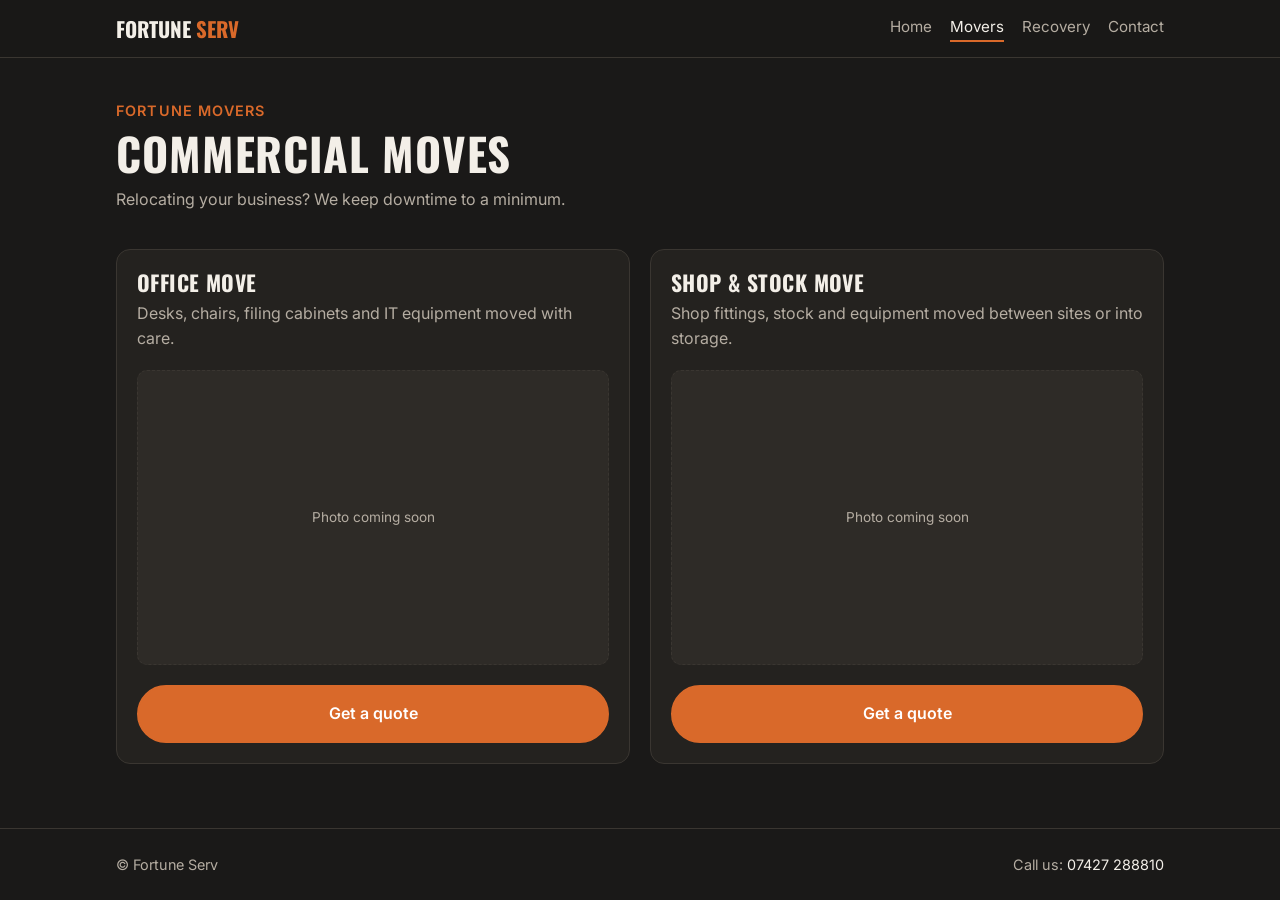
==== commercial-moves.html @ 7a028d31 "Initial Fortune Serv website Co-Authored-By: Claude Opus 5.5 <noreply@anthropic.com>" ====
<!doctype html>
<html lang="en">
<head>
  <meta charset="utf-8">
  <meta name="viewport" content="width=device-width, initial-scale=1">
  <title>Commercial Moves | Fortune Movers</title>
  <meta name="description" content="Commercial moves from Fortune Movers — offices, shops and business equipment.">
  <link rel="icon" href="images/fortune-serv-logo.jpg">
  <link rel="preconnect" href="https://fonts.googleapis.com">
  <link rel="preconnect" href="https://fonts.gstatic.com" crossorigin>
  <link href="https://fonts.googleapis.com/css2?family=Inter:wght@400;600&family=Oswald:wght@600;700&display=swap" rel="stylesheet">
  <link rel="stylesheet" href="css/style.css">
</head>
<body>
  <header class="site-header">
    <div class="container">
      <a class="brand" href="index.html">Fortune <span>Serv</span></a>
      <nav class="nav">
        <a href="index.html">Home</a>
        <a href="movers.html" aria-current="page">Movers</a>
        <a href="recovery.html">Recovery</a>
        <a href="contact.html">Contact</a>
      </nav>
    </div>
  </header>

  <main class="container">
    <section class="page-head">
      <span class="eyebrow">Fortune Movers</span>
      <h1>Commercial Moves</h1>
      <p>Relocating your business? We keep downtime to a minimum.</p>
    </section>

    <div class="service-grid">
      <article class="service">
        <div class="service-body">
          <h2>Office Move</h2>
          <p>Desks, chairs, filing cabinets and IT equipment moved with care.</p>
        </div>
        <div class="service-img">Photo coming soon</div>
        <a class="btn" href="contact.html?service=Commercial%20move%20-%20Office%20move">Get a quote</a>
      </article>

      <article class="service">
        <div class="service-body">
          <h2>Shop &amp; Stock Move</h2>
          <p>Shop fittings, stock and equipment moved between sites or into storage.</p>
        </div>
        <div class="service-img">Photo coming soon</div>
        <a class="btn" href="contact.html?service=Commercial%20move%20-%20Shop%20%26%20stock%20move">Get a quote</a>
      </article>
    </div>
  </main>

  <footer class="site-footer">
    <div class="container">
      <span>&copy; Fortune Serv</span>
      <span>Call us: <a href="tel:+447427288810">07427 288810</a></span>
    </div>
  </footer>
</body>
</html>
---- css/style.css ----
/* Fortune Serv — shared styles */
:root {
  --bg: #1a1918;
  --surface: #24221f;
  --surface-2: #2e2b27;
  --line: #3a3631;
  --text: #f3efe8;
  --muted: #b5ada2;
  --accent: #d9692a;
  --accent-hover: #ef7c3a;
  --radius: 14px;
  --max: 1080px;
}

* { box-sizing: border-box; margin: 0; }

body {
  font-family: "Inter", system-ui, -apple-system, "Segoe UI", sans-serif;
  background: var(--bg);
  color: var(--text);
  line-height: 1.6;
  min-height: 100vh;
  display: flex;
  flex-direction: column;
}

img { max-width: 100%; display: block; }
a { color: inherit; }

h1, h2, h3 {
  font-family: "Oswald", "Arial Narrow", sans-serif;
  text-transform: uppercase;
  letter-spacing: 0.02em;
  line-height: 1.15;
}

.container {
  width: 100%;
  max-width: var(--max);
  margin: 0 auto;
  padding: 0 16px;
}

/* Header */
.site-header {
  position: sticky;
  top: 0;
  z-index: 10;
  background: rgba(26, 25, 24, 0.95);
  backdrop-filter: blur(6px);
  border-bottom: 1px solid var(--line);
}
.site-header .container {
  display: flex;
  flex-wrap: wrap;
  align-items: center;
  justify-content: space-between;
  gap: 8px 20px;
  padding-top: 12px;
  padding-bottom: 12px;
}
.brand {
  font-family: "Oswald", sans-serif;
  font-weight: 700;
  font-size: 1.3rem;
  text-transform: uppercase;
  text-decoration: none;
}
.brand span { color: var(--accent); }
.nav { display: flex; flex-wrap: wrap; gap: 6px 18px; }
.nav a {
  color: var(--muted);
  text-decoration: none;
  font-size: 0.95rem;
}
.nav a:hover, .nav a[aria-current="page"] { color: var(--text); }
.nav a[aria-current="page"] { border-bottom: 2px solid var(--accent); }

main { flex: 1; padding-bottom: 64px; }

/* Buttons */
.btn {
  display: inline-flex;
  align-items: center;
  justify-content: center;
  gap: 8px;
  padding: 14px 28px;
  border: 2px solid var(--accent);
  border-radius: 999px;
  background: var(--accent);
  color: #fff;
  font: inherit;
  font-weight: 600;
  text-decoration: none;
  cursor: pointer;
  transition: background 0.15s, border-color 0.15s, transform 0.15s;
}
.btn:hover { background: var(--accent-hover); border-color: var(--accent-hover); transform: translateY(-1px); }
.btn-outline { background: transparent; color: var(--text); }
.btn-outline:hover { background: var(--accent); }
.btn-lg { padding: 18px 36px; font-size: 1.15rem; }

/* Hero */
.hero { text-align: center; padding: 40px 0 24px; }
.hero-logo {
  width: min(360px, 78vw);
  margin: 0 auto 28px;
  border-radius: var(--radius);
  box-shadow: 0 20px 50px rgba(0, 0, 0, 0.45);
}
.hero h1 { font-size: clamp(2rem, 6vw, 3.2rem); }
.hero p { color: var(--muted); max-width: 560px; margin: 12px auto 0; }

/* Choice buttons (landing + movers) */
.choice-grid {
  display: grid;
  grid-template-columns: repeat(auto-fit, minmax(220px, 1fr));
  gap: 20px;
  margin-top: 32px;
}
.choice {
  display: block;
  padding: 28px 24px;
  background: var(--surface);
  border: 1px solid var(--line);
  border-radius: var(--radius);
  text-align: center;
  text-decoration: none;
  transition: border-color 0.15s, transform 0.15s;
}
.choice:hover { border-color: var(--accent); transform: translateY(-3px); }
.choice h2 { font-size: 1.6rem; color: var(--accent); }
.choice p { color: var(--muted); margin-top: 6px; }
.choice .arrow { display: inline-block; margin-top: 14px; font-weight: 600; }

/* Section heading */
.page-head { padding: 40px 0 8px; }
.page-head .eyebrow {
  color: var(--accent);
  font-weight: 600;
  font-size: 0.9rem;
  text-transform: uppercase;
  letter-spacing: 0.08em;
}
.page-head h1 { font-size: clamp(2rem, 5vw, 2.8rem); margin-top: 4px; }
.page-head p { color: var(--muted); margin-top: 8px; max-width: 620px; }

/* Service cards */
.service-grid {
  display: grid;
  grid-template-columns: repeat(auto-fit, minmax(260px, 1fr));
  gap: 20px;
  margin-top: 28px;
}
.service {
  display: flex;
  flex-direction: column;
  background: var(--surface);
  border: 1px solid var(--line);
  border-radius: var(--radius);
  overflow: hidden;
}
.service-body { padding: 20px 20px 0; flex: 1; }
.service h2 { font-size: 1.35rem; }
.service p { color: var(--muted); margin-top: 6px; }
.service-img {
  aspect-ratio: 16 / 10;
  margin: 18px 20px 0;
  border-radius: 10px;
  background: var(--surface-2);
  border: 1px dashed var(--line);
  display: grid;
  place-items: center;
  color: var(--muted);
  font-size: 0.85rem;
  object-fit: cover;
}
.service .btn { margin: 20px; }

/* Recovery call panel */
.call-panel {
  max-width: 560px;
  margin: 8px auto 0;
  padding: 32px 24px;
  background: var(--surface);
  border: 2px solid var(--accent);
  border-radius: var(--radius);
  text-align: center;
}
.call-panel h2 { font-size: clamp(1.8rem, 5vw, 2.4rem); }
.call-panel .phone {
  display: block;
  margin: 10px 0 22px;
  font-family: "Oswald", sans-serif;
  font-size: clamp(1.6rem, 6vw, 2.2rem);
  color: var(--accent);
  text-decoration: none;
}

/* Contact */
.contact-grid {
  display: grid;
  grid-template-columns: 1fr;
  gap: 24px;
  margin-top: 28px;
}
@media (min-width: 800px) {
  .contact-grid { grid-template-columns: 1fr 1.6fr; }
}
.card {
  background: var(--surface);
  border: 1px solid var(--line);
  border-radius: var(--radius);
  padding: 24px;
}
.card h2 { font-size: 1.4rem; margin-bottom: 8px; }
.card .phone {
  display: inline-block;
  font-family: "Oswald", sans-serif;
  font-size: 1.8rem;
  color: var(--accent);
  text-decoration: none;
  margin: 4px 0 16px;
}
.card p { color: var(--muted); }

.form { display: grid; gap: 16px; }
.field { display: grid; gap: 6px; }
.field label { font-weight: 600; font-size: 0.95rem; }
.field input, .field textarea {
  width: 100%;
  padding: 12px 14px;
  background: var(--bg);
  color: var(--text);
  border: 1px solid var(--line);
  border-radius: 10px;
  font: inherit;
}
.field input:focus, .field textarea:focus {
  outline: none;
  border-color: var(--accent);
  box-shadow: 0 0 0 3px rgba(217, 105, 42, 0.25);
}
.field textarea { min-height: 140px; resize: vertical; }

/* Footer */
.site-footer {
  border-top: 1px solid var(--line);
  padding: 24px 0;
  color: var(--muted);
  font-size: 0.9rem;
}
.site-footer .container {
  display: flex;
  flex-wrap: wrap;
  justify-content: space-between;
  gap: 8px;
}
.site-footer a { color: var(--text); text-decoration: none; }
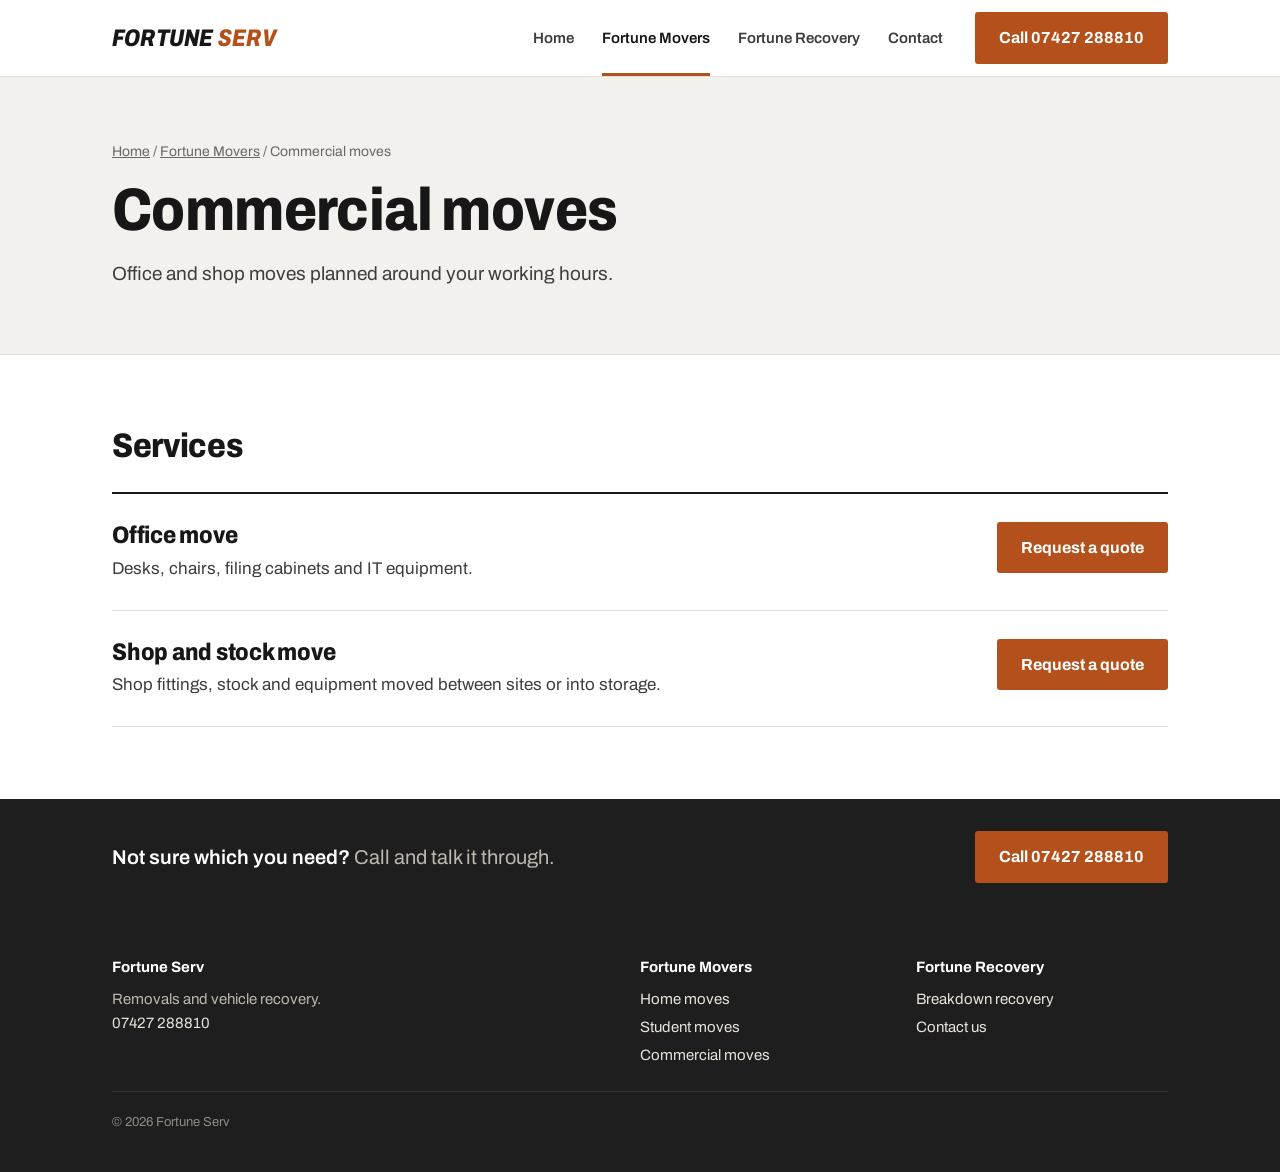
==== commit 9f7a9de7: "Redesign site: light professional layout, cropped logo banners, mobile call bar Co-Authored-By: Clau" ====
--- a/commercial-moves.html
+++ b/commercial-moves.html
@@ -1,62 +1,97 @@
 <!doctype html>
-<html lang="en">
+<html lang="en-GB">
 <head>
   <meta charset="utf-8">
   <meta name="viewport" content="width=device-width, initial-scale=1">
   <title>Commercial Moves | Fortune Movers</title>
-  <meta name="description" content="Commercial moves from Fortune Movers — offices, shops and business equipment.">
-  <link rel="icon" href="images/fortune-serv-logo.jpg">
+  <meta name="description" content="Commercial removals from Fortune Movers: office moves, shop and stock moves.">
+  <link rel="icon" href="images/favicon.svg" type="image/svg+xml">
   <link rel="preconnect" href="https://fonts.googleapis.com">
   <link rel="preconnect" href="https://fonts.gstatic.com" crossorigin>
-  <link href="https://fonts.googleapis.com/css2?family=Inter:wght@400;600&family=Oswald:wght@600;700&display=swap" rel="stylesheet">
+  <link href="https://fonts.googleapis.com/css2?family=Archivo:ital,wdth,wght@0,62..125,400..800;1,62..125,800&display=swap" rel="stylesheet">
   <link rel="stylesheet" href="css/style.css">
 </head>
 <body>
-  <header class="site-header">
-    <div class="container">
-      <a class="brand" href="index.html">Fortune <span>Serv</span></a>
-      <nav class="nav">
+  <header class="header">
+    <div class="wrap">
+      <a class="wordmark" href="index.html">Fortune <b>Serv</b></a>
+      <nav class="nav" aria-label="Main">
         <a href="index.html">Home</a>
-        <a href="movers.html" aria-current="page">Movers</a>
-        <a href="recovery.html">Recovery</a>
+        <a href="movers.html" aria-current="page"><span class="nav-full">Fortune </span>Movers</a>
+        <a href="recovery.html"><span class="nav-full">Fortune </span>Recovery</a>
         <a href="contact.html">Contact</a>
       </nav>
+      <a class="btn header-call" href="tel:+447427288810">Call 07427 288810</a>
     </div>
   </header>
 
-  <main class="container">
-    <section class="page-head">
-      <span class="eyebrow">Fortune Movers</span>
-      <h1>Commercial Moves</h1>
-      <p>Relocating your business? We keep downtime to a minimum.</p>
+  <main>
+    <section class="hero hero-plain">
+      <div class="wrap">
+        <p class="crumbs"><a href="index.html">Home</a> / <a href="movers.html">Fortune Movers</a> / Commercial moves</p>
+        <h1>Commercial moves</h1>
+        <p class="lede">Office and shop moves planned around your working hours.</p>
+      </div>
     </section>
 
-    <div class="service-grid">
-      <article class="service">
-        <div class="service-body">
-          <h2>Office Move</h2>
-          <p>Desks, chairs, filing cabinets and IT equipment moved with care.</p>
+    <section class="section">
+      <div class="wrap">
+        <h2 class="section-title">Services</h2>
+        <div class="services">
+        <div class="service">
+          <div>
+            <h2>Office move</h2>
+            <p>Desks, chairs, filing cabinets and IT equipment.</p>
+            <!-- To add a photo: <img class="service-photo" src="images/your-photo.jpg" alt="Short description"> -->
+          </div>
+          <a class="btn" href="contact.html?service=Commercial%20move%20-%20Office%20move">Request a quote</a>
         </div>
-        <div class="service-img">Photo coming soon</div>
-        <a class="btn" href="contact.html?service=Commercial%20move%20-%20Office%20move">Get a quote</a>
-      </article>
+        <div class="service">
+          <div>
+            <h2>Shop and stock move</h2>
+            <p>Shop fittings, stock and equipment moved between sites or into storage.</p>
+            <!-- To add a photo: <img class="service-photo" src="images/your-photo.jpg" alt="Short description"> -->
+          </div>
+          <a class="btn" href="contact.html?service=Commercial%20move%20-%20Shop%20and%20stock%20move">Request a quote</a>
+        </div>
+        </div>
+      </div>
+    </section>
 
-      <article class="service">
-        <div class="service-body">
-          <h2>Shop &amp; Stock Move</h2>
-          <p>Shop fittings, stock and equipment moved between sites or into storage.</p>
-        </div>
-        <div class="service-img">Photo coming soon</div>
-        <a class="btn" href="contact.html?service=Commercial%20move%20-%20Shop%20%26%20stock%20move">Get a quote</a>
-      </article>
-    </div>
+    <section class="callout">
+      <div class="wrap">
+        <p>Not sure which you need? <span>Call and talk it through.</span></p>
+        <a class="btn" href="tel:+447427288810">Call 07427 288810</a>
+      </div>
+    </section>
   </main>
 
-  <footer class="site-footer">
-    <div class="container">
-      <span>&copy; Fortune Serv</span>
-      <span>Call us: <a href="tel:+447427288810">07427 288810</a></span>
+  <footer class="footer">
+    <div class="wrap">
+      <div>
+        <h4>Fortune Serv</h4>
+        <p>Removals and vehicle recovery.</p>
+        <p><a href="tel:+447427288810">07427 288810</a></p>
+      </div>
+      <div>
+        <h4>Fortune Movers</h4>
+        <ul>
+          <li><a href="home-moves.html">Home moves</a></li>
+          <li><a href="student-moves.html">Student moves</a></li>
+          <li><a href="commercial-moves.html">Commercial moves</a></li>
+        </ul>
+      </div>
+      <div>
+        <h4>Fortune Recovery</h4>
+        <ul>
+          <li><a href="recovery.html">Breakdown recovery</a></li>
+          <li><a href="contact.html">Contact us</a></li>
+        </ul>
+      </div>
+      <p class="legal">&copy; 2026 Fortune Serv</p>
     </div>
   </footer>
+
+  <a class="callbar" href="tel:+447427288810">Call 07427 288810</a>
 </body>
 </html>
--- a/css/style.css
+++ b/css/style.css
@@ -1,259 +1,391 @@
-/* Fortune Serv — shared styles */
+/* Fortune Serv */
+
 :root {
-  --bg: #1a1918;
-  --surface: #24221f;
-  --surface-2: #2e2b27;
-  --line: #3a3631;
-  --text: #f3efe8;
-  --muted: #b5ada2;
-  --accent: #d9692a;
-  --accent-hover: #ef7c3a;
-  --radius: 14px;
-  --max: 1080px;
-}
-
-* { box-sizing: border-box; margin: 0; }
+  --ink: #171717;
+  --ink-soft: #3d3d3d;
+  --muted: #6a6762;
+  --line: #e2dfda;
+  --paper: #ffffff;
+  --stone: #f3f1ed;
+  --char: #1e1e1e;
+  --copper: #b4501b;
+  --copper-dark: #933f13;
+  --wrap: 1120px;
+}
+
+* { box-sizing: border-box; margin: 0; padding: 0; }
+
+html { -webkit-text-size-adjust: 100%; }
 
 body {
-  font-family: "Inter", system-ui, -apple-system, "Segoe UI", sans-serif;
-  background: var(--bg);
-  color: var(--text);
+  font-family: "Archivo", "Helvetica Neue", Arial, sans-serif;
+  font-size: 17px;
   line-height: 1.6;
-  min-height: 100vh;
-  display: flex;
-  flex-direction: column;
-}
-
-img { max-width: 100%; display: block; }
+  color: var(--ink);
+  background: var(--paper);
+}
+
+img { display: block; max-width: 100%; height: auto; }
 a { color: inherit; }
 
 h1, h2, h3 {
-  font-family: "Oswald", "Arial Narrow", sans-serif;
-  text-transform: uppercase;
-  letter-spacing: 0.02em;
-  line-height: 1.15;
-}
-
-.container {
-  width: 100%;
-  max-width: var(--max);
+  font-weight: 800;
+  font-stretch: 88%;
+  line-height: 1.1;
+  letter-spacing: -0.01em;
+}
+
+.wrap {
+  max-width: var(--wrap);
   margin: 0 auto;
   padding: 0 16px;
 }
-
-/* Header */
-.site-header {
-  position: sticky;
-  top: 0;
-  z-index: 10;
-  background: rgba(26, 25, 24, 0.95);
-  backdrop-filter: blur(6px);
+@media (min-width: 700px) {
+  .wrap { padding: 0 32px; }
+}
+
+/* ---------- Header ---------- */
+
+.header {
   border-bottom: 1px solid var(--line);
-}
-.site-header .container {
+  background: var(--paper);
+}
+.header .wrap {
   display: flex;
   flex-wrap: wrap;
   align-items: center;
   justify-content: space-between;
-  gap: 8px 20px;
-  padding-top: 12px;
-  padding-bottom: 12px;
-}
-.brand {
-  font-family: "Oswald", sans-serif;
-  font-weight: 700;
-  font-size: 1.3rem;
+  column-gap: 32px;
+}
+
+.wordmark {
+  display: inline-block;
+  padding: 16px 0;
+  text-decoration: none;
+  font-weight: 800;
+  font-stretch: 80%;
+  font-style: italic;
+  font-size: 24px;
+  letter-spacing: 0.01em;
   text-transform: uppercase;
-  text-decoration: none;
-}
-.brand span { color: var(--accent); }
-.nav { display: flex; flex-wrap: wrap; gap: 6px 18px; }
+}
+.wordmark b { color: var(--copper); font-weight: 800; }
+
+.nav {
+  display: flex;
+  gap: 24px;
+  width: 100%;
+  overflow-x: auto;
+  border-top: 1px solid var(--line);
+}
 .nav a {
-  color: var(--muted);
-  text-decoration: none;
-  font-size: 0.95rem;
-}
-.nav a:hover, .nav a[aria-current="page"] { color: var(--text); }
-.nav a[aria-current="page"] { border-bottom: 2px solid var(--accent); }
-
-main { flex: 1; padding-bottom: 64px; }
-
-/* Buttons */
+  padding: 12px 0;
+  font-size: 15px;
+  font-weight: 600;
+  color: var(--ink-soft);
+  text-decoration: none;
+  white-space: nowrap;
+  border-bottom: 3px solid transparent;
+}
+.nav a:hover { color: var(--ink); }
+.nav a[aria-current="page"] { color: var(--ink); border-bottom-color: var(--copper); }
+
+.header .header-call { display: none; }
+
+@media (min-width: 860px) {
+  .nav { width: auto; border-top: 0; margin-left: auto; gap: 28px; }
+  .header .wrap { flex-wrap: nowrap; }
+  .nav a { padding: 26px 0 23px; }
+  .header .header-call { display: inline-flex; }
+}
+
+/* ---------- Buttons ---------- */
+
 .btn {
   display: inline-flex;
   align-items: center;
   justify-content: center;
-  gap: 8px;
-  padding: 14px 28px;
-  border: 2px solid var(--accent);
-  border-radius: 999px;
-  background: var(--accent);
+  padding: 14px 22px;
+  border: 2px solid var(--copper);
+  border-radius: 3px;
+  background: var(--copper);
   color: #fff;
   font: inherit;
-  font-weight: 600;
+  font-size: 16px;
+  font-weight: 700;
+  line-height: 1.2;
   text-decoration: none;
   cursor: pointer;
-  transition: background 0.15s, border-color 0.15s, transform 0.15s;
-}
-.btn:hover { background: var(--accent-hover); border-color: var(--accent-hover); transform: translateY(-1px); }
-.btn-outline { background: transparent; color: var(--text); }
-.btn-outline:hover { background: var(--accent); }
-.btn-lg { padding: 18px 36px; font-size: 1.15rem; }
-
-/* Hero */
-.hero { text-align: center; padding: 40px 0 24px; }
-.hero-logo {
-  width: min(360px, 78vw);
-  margin: 0 auto 28px;
-  border-radius: var(--radius);
-  box-shadow: 0 20px 50px rgba(0, 0, 0, 0.45);
-}
-.hero h1 { font-size: clamp(2rem, 6vw, 3.2rem); }
-.hero p { color: var(--muted); max-width: 560px; margin: 12px auto 0; }
-
-/* Choice buttons (landing + movers) */
-.choice-grid {
-  display: grid;
-  grid-template-columns: repeat(auto-fit, minmax(220px, 1fr));
-  gap: 20px;
-  margin-top: 32px;
-}
-.choice {
-  display: block;
-  padding: 28px 24px;
-  background: var(--surface);
+}
+.btn:hover { background: var(--copper-dark); border-color: var(--copper-dark); }
+.btn:focus-visible, .nav a:focus-visible, a:focus-visible {
+  outline: 3px solid var(--copper);
+  outline-offset: 2px;
+}
+.btn-dark { background: var(--char); border-color: var(--char); }
+.btn-dark:hover { background: #000; border-color: #000; }
+.btn-ghost { background: transparent; color: var(--ink); border-color: var(--ink); }
+.btn-ghost:hover { background: var(--ink); color: #fff; border-color: var(--ink); }
+
+/* ---------- Hero ---------- */
+
+.hero {
+  background: var(--stone);
+  border-bottom: 1px solid var(--line);
+}
+.hero .wrap {
+  display: grid;
+  gap: 32px;
+  padding-top: 40px;
+  padding-bottom: 40px;
+}
+.hero h1 { font-size: clamp(36px, 7vw, 60px); }
+.hero .lede {
+  margin-top: 16px;
+  max-width: 34em;
+  font-size: 19px;
+  color: var(--ink-soft);
+}
+.hero .actions { display: flex; flex-wrap: wrap; gap: 12px; margin-top: 28px; }
+.hero-img { width: 100%; border: 1px solid #d4d0c9; }
+
+@media (min-width: 860px) {
+  .hero .wrap {
+    grid-template-columns: 1fr 1fr;
+    align-items: center;
+    gap: 56px;
+    padding-top: 64px;
+    padding-bottom: 64px;
+  }
+}
+
+.crumbs {
+  margin-bottom: 14px;
+  font-size: 14px;
+  color: var(--muted);
+}
+.crumbs a { color: var(--muted); }
+.crumbs a:hover { color: var(--ink); }
+
+/* ---------- Sections ---------- */
+
+.section { padding: 48px 0; }
+@media (min-width: 860px) {
+  .section { padding: 72px 0; }
+}
+.section-title { font-size: clamp(26px, 4vw, 34px); }
+.section-intro { margin-top: 8px; color: var(--muted); max-width: 40em; }
+
+/* Two-way split on the home page */
+.split {
+  display: grid;
+  margin-top: 28px;
   border: 1px solid var(--line);
-  border-radius: var(--radius);
-  text-align: center;
-  text-decoration: none;
-  transition: border-color 0.15s, transform 0.15s;
-}
-.choice:hover { border-color: var(--accent); transform: translateY(-3px); }
-.choice h2 { font-size: 1.6rem; color: var(--accent); }
-.choice p { color: var(--muted); margin-top: 6px; }
-.choice .arrow { display: inline-block; margin-top: 14px; font-weight: 600; }
-
-/* Section heading */
-.page-head { padding: 40px 0 8px; }
-.page-head .eyebrow {
-  color: var(--accent);
-  font-weight: 600;
-  font-size: 0.9rem;
-  text-transform: uppercase;
-  letter-spacing: 0.08em;
-}
-.page-head h1 { font-size: clamp(2rem, 5vw, 2.8rem); margin-top: 4px; }
-.page-head p { color: var(--muted); margin-top: 8px; max-width: 620px; }
-
-/* Service cards */
-.service-grid {
-  display: grid;
-  grid-template-columns: repeat(auto-fit, minmax(260px, 1fr));
-  gap: 20px;
-  margin-top: 28px;
-}
-.service {
+}
+.split-item {
   display: flex;
   flex-direction: column;
-  background: var(--surface);
-  border: 1px solid var(--line);
-  border-radius: var(--radius);
-  overflow: hidden;
-}
-.service-body { padding: 20px 20px 0; flex: 1; }
-.service h2 { font-size: 1.35rem; }
-.service p { color: var(--muted); margin-top: 6px; }
-.service-img {
-  aspect-ratio: 16 / 10;
-  margin: 18px 20px 0;
-  border-radius: 10px;
-  background: var(--surface-2);
-  border: 1px dashed var(--line);
-  display: grid;
-  place-items: center;
+  padding: 32px 24px;
+}
+.split-item + .split-item { border-top: 1px solid var(--line); }
+.split-item.is-dark { background: var(--char); color: #fff; border-color: var(--char); }
+.split-item h3 { font-size: 30px; }
+.split-item p { margin-top: 10px; color: var(--muted); }
+.split-item.is-dark p { color: #bdb8b0; }
+.split-item ul { margin: 18px 0 28px; padding-left: 18px; }
+.split-item li { margin-top: 4px; }
+.split-item li::marker { color: var(--copper); }
+.split-item .btn { margin-top: auto; align-self: flex-start; }
+
+@media (min-width: 760px) {
+  .split { grid-template-columns: 1fr 1fr; }
+  .split-item { padding: 40px; }
+  .split-item + .split-item { border-top: 0; }
+}
+
+/* Movers: three move types */
+.types {
+  display: grid;
+  margin-top: 28px;
+  border-top: 2px solid var(--ink);
+}
+.type {
+  display: grid;
+  align-content: start;
+  gap: 6px;
+  padding: 24px 0;
+  border-bottom: 1px solid var(--line);
+  text-decoration: none;
+}
+.type h3 { font-size: 26px; }
+.type p { color: var(--muted); }
+.type .go { font-weight: 700; color: var(--copper); }
+a.type:hover h3 { text-decoration: underline; text-decoration-thickness: 2px; text-underline-offset: 4px; }
+
+@media (min-width: 760px) {
+  .types { grid-template-columns: repeat(3, 1fr); border-bottom: 1px solid var(--line); }
+  .type { padding: 28px 28px 32px 0; border-bottom: 0; }
+  .type + .type { padding-left: 28px; border-left: 1px solid var(--line); }
+}
+
+/* Service list on each move page */
+.services { margin-top: 28px; border-top: 2px solid var(--ink); }
+.service {
+  display: grid;
+  gap: 16px;
+  padding: 28px 0;
+  border-bottom: 1px solid var(--line);
+}
+.service h2 { font-size: 24px; }
+.service p { margin-top: 6px; color: var(--ink-soft); max-width: 40em; }
+.service .btn { justify-self: start; }
+.service-photo { margin-top: 16px; max-width: 520px; border: 1px solid var(--line); }
+
+@media (min-width: 760px) {
+  .service { grid-template-columns: 1fr auto; align-items: start; gap: 40px; }
+}
+
+/* Call strip */
+.callout {
+  background: var(--char);
+  color: #fff;
+}
+.callout .wrap {
+  display: flex;
+  flex-wrap: wrap;
+  align-items: center;
+  justify-content: space-between;
+  gap: 16px 32px;
+  padding-top: 32px;
+  padding-bottom: 32px;
+}
+.callout p { font-size: 20px; font-weight: 600; }
+.callout p span { color: #bdb8b0; font-weight: 400; }
+
+/* Recovery */
+.phone-big {
+  display: inline-block;
+  margin-top: 8px;
+  font-size: clamp(34px, 7vw, 52px);
+  font-weight: 800;
+  font-stretch: 88%;
+  color: var(--copper);
+  text-decoration: none;
+  letter-spacing: 0.01em;
+}
+.phone-big:hover { color: var(--copper-dark); }
+
+/* ---------- Contact ---------- */
+
+.contact {
+  display: grid;
+  gap: 40px;
+}
+@media (min-width: 860px) {
+  .contact { grid-template-columns: 1fr 1.5fr; gap: 72px; }
+}
+.contact-details dt {
+  margin-top: 24px;
+  font-size: 14px;
+  font-weight: 700;
   color: var(--muted);
-  font-size: 0.85rem;
-  object-fit: cover;
-}
-.service .btn { margin: 20px; }
-
-/* Recovery call panel */
-.call-panel {
-  max-width: 560px;
-  margin: 8px auto 0;
-  padding: 32px 24px;
-  background: var(--surface);
-  border: 2px solid var(--accent);
-  border-radius: var(--radius);
-  text-align: center;
-}
-.call-panel h2 { font-size: clamp(1.8rem, 5vw, 2.4rem); }
-.call-panel .phone {
-  display: block;
-  margin: 10px 0 22px;
-  font-family: "Oswald", sans-serif;
-  font-size: clamp(1.6rem, 6vw, 2.2rem);
-  color: var(--accent);
-  text-decoration: none;
-}
-
-/* Contact */
-.contact-grid {
-  display: grid;
-  grid-template-columns: 1fr;
-  gap: 24px;
-  margin-top: 28px;
-}
-@media (min-width: 800px) {
-  .contact-grid { grid-template-columns: 1fr 1.6fr; }
-}
-.card {
-  background: var(--surface);
-  border: 1px solid var(--line);
-  border-radius: var(--radius);
-  padding: 24px;
-}
-.card h2 { font-size: 1.4rem; margin-bottom: 8px; }
-.card .phone {
-  display: inline-block;
-  font-family: "Oswald", sans-serif;
-  font-size: 1.8rem;
-  color: var(--accent);
-  text-decoration: none;
-  margin: 4px 0 16px;
-}
-.card p { color: var(--muted); }
-
-.form { display: grid; gap: 16px; }
+}
+.contact-details dt:first-child { margin-top: 0; }
+.contact-details dd { margin-top: 2px; font-size: 20px; }
+.contact-details dd a { font-weight: 700; text-decoration: none; }
+.contact-details dd a:hover { color: var(--copper); }
+.contact-note {
+  margin-top: 32px;
+  padding: 16px 18px;
+  border-left: 3px solid var(--copper);
+  background: var(--stone);
+  font-size: 15px;
+  color: var(--ink-soft);
+}
+
+.form { display: grid; gap: 20px; }
+.form-row { display: grid; gap: 20px; }
+@media (min-width: 600px) {
+  .form-row { grid-template-columns: 1fr 1fr; }
+}
 .field { display: grid; gap: 6px; }
-.field label { font-weight: 600; font-size: 0.95rem; }
+.field label { font-size: 15px; font-weight: 700; }
+.field label span { font-weight: 400; color: var(--muted); }
 .field input, .field textarea {
   width: 100%;
   padding: 12px 14px;
-  background: var(--bg);
-  color: var(--text);
-  border: 1px solid var(--line);
-  border-radius: 10px;
+  border: 1px solid #c9c5be;
+  border-radius: 3px;
+  background: #fff;
+  color: var(--ink);
   font: inherit;
+  font-size: 16px;
 }
 .field input:focus, .field textarea:focus {
-  outline: none;
-  border-color: var(--accent);
-  box-shadow: 0 0 0 3px rgba(217, 105, 42, 0.25);
-}
-.field textarea { min-height: 140px; resize: vertical; }
-
-/* Footer */
-.site-footer {
-  border-top: 1px solid var(--line);
-  padding: 24px 0;
-  color: var(--muted);
-  font-size: 0.9rem;
-}
-.site-footer .container {
-  display: flex;
-  flex-wrap: wrap;
-  justify-content: space-between;
-  gap: 8px;
-}
-.site-footer a { color: var(--text); text-decoration: none; }
+  outline: 2px solid var(--copper);
+  outline-offset: -1px;
+  border-color: var(--copper);
+}
+.field textarea { min-height: 160px; resize: vertical; }
+.form .btn { justify-self: start; }
+
+/* ---------- Footer ---------- */
+
+.footer {
+  background: var(--char);
+  color: #bdb8b0;
+  font-size: 15px;
+}
+.footer .wrap {
+  display: grid;
+  gap: 24px;
+  padding-top: 40px;
+  padding-bottom: 40px;
+}
+.footer h4 {
+  margin-bottom: 8px;
+  color: #fff;
+  font-size: 15px;
+}
+.footer ul { list-style: none; }
+.footer li { margin-top: 4px; }
+.footer a { color: #e8e4dd; text-decoration: none; }
+.footer a:hover { color: #fff; text-decoration: underline; }
+.footer .legal {
+  border-top: 1px solid #333;
+  padding-top: 20px;
+  font-size: 13px;
+  color: #8f8a83;
+}
+@media (min-width: 760px) {
+  .footer .wrap { grid-template-columns: 2fr 1fr 1fr; }
+  .footer .legal { grid-column: 1 / -1; }
+}
+
+/* ---------- Mobile call bar ---------- */
+
+.callbar {
+  position: fixed;
+  left: 0;
+  right: 0;
+  bottom: 0;
+  z-index: 20;
+  display: block;
+  padding: 14px 16px calc(14px + env(safe-area-inset-bottom));
+  background: var(--copper);
+  color: #fff;
+  text-align: center;
+  font-weight: 700;
+  text-decoration: none;
+}
+body { padding-bottom: 56px; }
+@media (min-width: 860px) {
+  .callbar { display: none; }
+  body { padding-bottom: 0; }
+}
+
+.hero-plain .wrap { display: block; }
+.nav-full { display: none; }
+@media (min-width: 860px) {
+  .nav-full { display: inline; }
+}
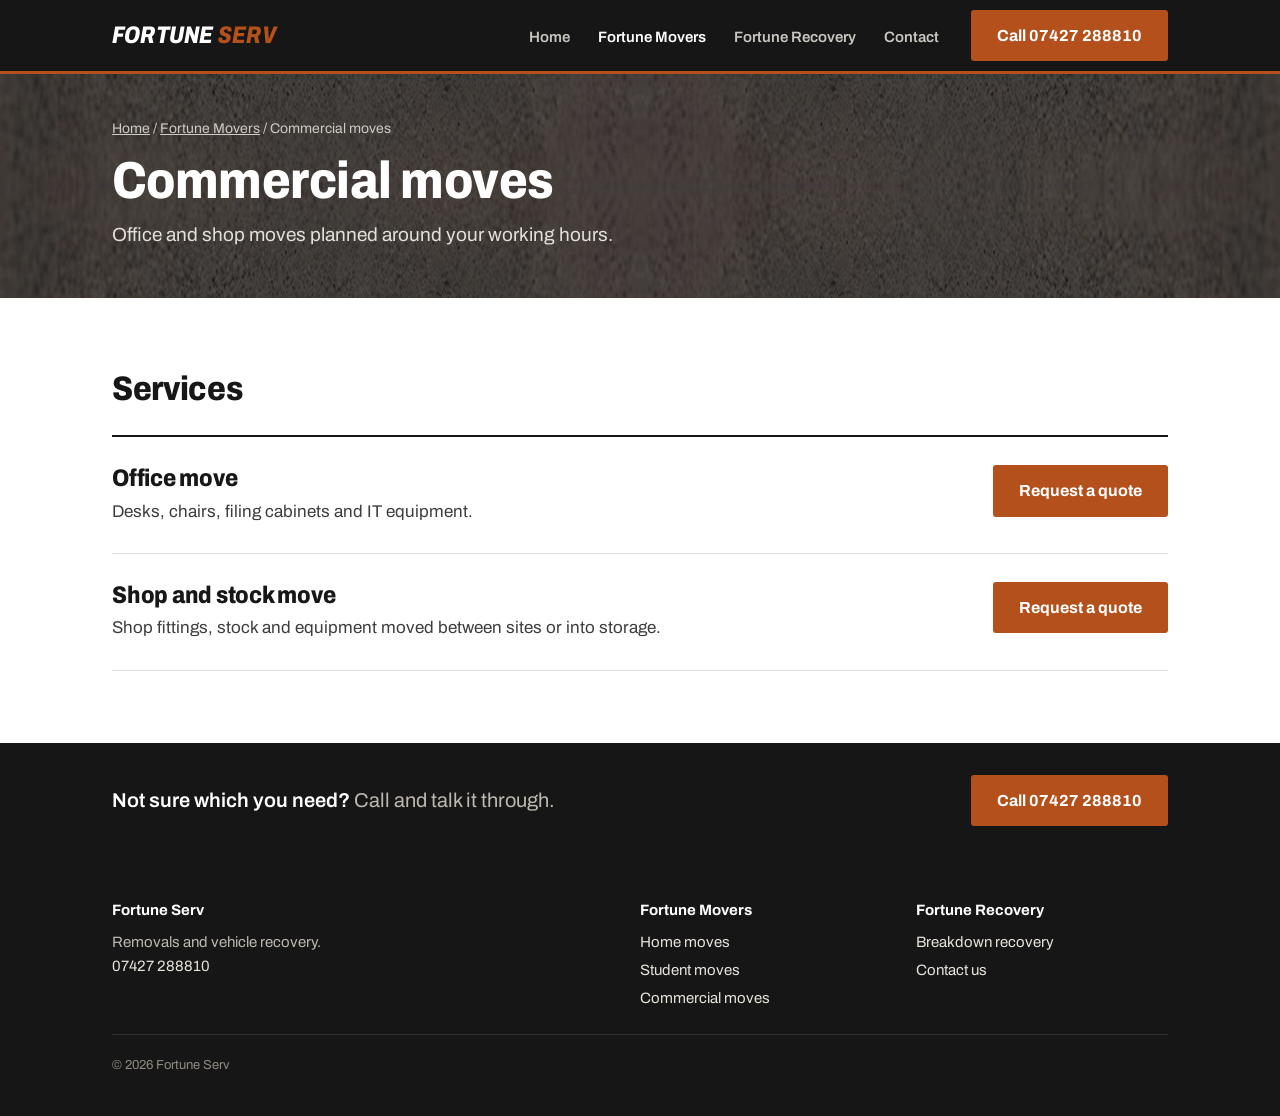
==== commit e63349d5: "Add full-width company banner and dark header; rework page layouts Co-Authored-By: Claude Opus 5.5 <" ====
--- a/commercial-moves.html
+++ b/commercial-moves.html
@@ -26,7 +26,7 @@
   </header>
 
   <main>
-    <section class="hero hero-plain">
+    <section class="banner banner-page">
       <div class="wrap">
         <p class="crumbs"><a href="index.html">Home</a> / <a href="movers.html">Fortune Movers</a> / Commercial moves</p>
         <h1>Commercial moves</h1>
@@ -38,22 +38,22 @@
       <div class="wrap">
         <h2 class="section-title">Services</h2>
         <div class="services">
-        <div class="service">
-          <div>
-            <h2>Office move</h2>
-            <p>Desks, chairs, filing cabinets and IT equipment.</p>
-            <!-- To add a photo: <img class="service-photo" src="images/your-photo.jpg" alt="Short description"> -->
+          <div class="service">
+            <div>
+              <h3>Office move</h3>
+              <p>Desks, chairs, filing cabinets and IT equipment.</p>
+              <!-- To add a photo: <img class="service-photo" src="images/your-photo.jpg" alt="Short description"> -->
+            </div>
+            <a class="btn" href="contact.html?service=Commercial%20move%20-%20Office%20move">Request a quote</a>
           </div>
-          <a class="btn" href="contact.html?service=Commercial%20move%20-%20Office%20move">Request a quote</a>
-        </div>
-        <div class="service">
-          <div>
-            <h2>Shop and stock move</h2>
-            <p>Shop fittings, stock and equipment moved between sites or into storage.</p>
-            <!-- To add a photo: <img class="service-photo" src="images/your-photo.jpg" alt="Short description"> -->
+          <div class="service">
+            <div>
+              <h3>Shop and stock move</h3>
+              <p>Shop fittings, stock and equipment moved between sites or into storage.</p>
+              <!-- To add a photo: <img class="service-photo" src="images/your-photo.jpg" alt="Short description"> -->
+            </div>
+            <a class="btn" href="contact.html?service=Commercial%20move%20-%20Shop%20and%20stock%20move">Request a quote</a>
           </div>
-          <a class="btn" href="contact.html?service=Commercial%20move%20-%20Shop%20and%20stock%20move">Request a quote</a>
-        </div>
         </div>
       </div>
     </section>
--- a/css/style.css
+++ b/css/style.css
@@ -7,7 +7,7 @@
   --line: #e2dfda;
   --paper: #ffffff;
   --stone: #f3f1ed;
-  --char: #1e1e1e;
+  --char: #161616;
   --copper: #b4501b;
   --copper-dark: #933f13;
   --wrap: 1120px;
@@ -23,10 +23,15 @@
   line-height: 1.6;
   color: var(--ink);
   background: var(--paper);
+  padding-bottom: 56px; /* room for the mobile call bar */
 }
 
 img { display: block; max-width: 100%; height: auto; }
 a { color: inherit; }
+a:focus-visible, .btn:focus-visible {
+  outline: 3px solid var(--copper);
+  outline-offset: 2px;
+}
 
 h1, h2, h3 {
   font-weight: 800;
@@ -47,8 +52,9 @@
 /* ---------- Header ---------- */
 
 .header {
-  border-bottom: 1px solid var(--line);
-  background: var(--paper);
+  background: var(--char);
+  color: #fff;
+  border-bottom: 3px solid var(--copper);
 }
 .header .wrap {
   display: flex;
@@ -73,29 +79,31 @@
 
 .nav {
   display: flex;
-  gap: 24px;
+  gap: 22px;
   width: 100%;
-  overflow-x: auto;
-  border-top: 1px solid var(--line);
+  border-top: 1px solid #2c2c2c;
 }
 .nav a {
   padding: 12px 0;
   font-size: 15px;
   font-weight: 600;
-  color: var(--ink-soft);
+  color: #c9c5bf;
   text-decoration: none;
   white-space: nowrap;
   border-bottom: 3px solid transparent;
-}
-.nav a:hover { color: var(--ink); }
-.nav a[aria-current="page"] { color: var(--ink); border-bottom-color: var(--copper); }
+  margin-bottom: -3px;
+}
+.nav a:hover { color: #fff; }
+.nav a[aria-current="page"] { color: #fff; border-bottom-color: var(--copper); }
+.nav-full { display: none; }
 
 .header .header-call { display: none; }
 
 @media (min-width: 860px) {
+  .header .wrap { flex-wrap: nowrap; }
   .nav { width: auto; border-top: 0; margin-left: auto; gap: 28px; }
-  .header .wrap { flex-wrap: nowrap; }
-  .nav a { padding: 26px 0 23px; }
+  .nav a { padding: 25px 0 22px; }
+  .nav-full { display: inline; }
   .header .header-call { display: inline-flex; }
 }
 
@@ -105,7 +113,7 @@
   display: inline-flex;
   align-items: center;
   justify-content: center;
-  padding: 14px 22px;
+  padding: 14px 24px;
   border: 2px solid var(--copper);
   border-radius: 3px;
   background: var(--copper);
@@ -118,54 +126,73 @@
   cursor: pointer;
 }
 .btn:hover { background: var(--copper-dark); border-color: var(--copper-dark); }
-.btn:focus-visible, .nav a:focus-visible, a:focus-visible {
-  outline: 3px solid var(--copper);
-  outline-offset: 2px;
-}
+.btn-light { background: #fff; border-color: #fff; color: var(--ink); }
+.btn-light:hover { background: #ece9e4; border-color: #ece9e4; }
 .btn-dark { background: var(--char); border-color: var(--char); }
 .btn-dark:hover { background: #000; border-color: #000; }
-.btn-ghost { background: transparent; color: var(--ink); border-color: var(--ink); }
-.btn-ghost:hover { background: var(--ink); color: #fff; border-color: var(--ink); }
-
-/* ---------- Hero ---------- */
-
-.hero {
-  background: var(--stone);
-  border-bottom: 1px solid var(--line);
-}
-.hero .wrap {
-  display: grid;
-  gap: 32px;
-  padding-top: 40px;
-  padding-bottom: 40px;
-}
-.hero h1 { font-size: clamp(36px, 7vw, 60px); }
-.hero .lede {
-  margin-top: 16px;
-  max-width: 34em;
-  font-size: 19px;
-  color: var(--ink-soft);
-}
-.hero .actions { display: flex; flex-wrap: wrap; gap: 12px; margin-top: 28px; }
-.hero-img { width: 100%; border: 1px solid #d4d0c9; }
-
-@media (min-width: 860px) {
-  .hero .wrap {
-    grid-template-columns: 1fr 1fr;
-    align-items: center;
-    gap: 56px;
-    padding-top: 64px;
-    padding-bottom: 64px;
-  }
-}
-
-.crumbs {
-  margin-bottom: 14px;
-  font-size: 14px;
-  color: var(--muted);
-}
-.crumbs a { color: var(--muted); }
-.crumbs a:hover { color: var(--ink); }
+
+/* ---------- Banner ---------- */
+
+.banner {
+  color: #fff;
+  text-align: center;
+  background-color: #6d6862;
+  background-image:
+    radial-gradient(ellipse at center, rgba(0, 0, 0, 0) 30%, rgba(0, 0, 0, 0.55) 100%),
+    url("../images/concrete.jpg");
+  background-size: cover;
+  background-position: center;
+}
+.banner .wrap { padding-top: 32px; padding-bottom: 48px; }
+.banner-logo {
+  width: min(680px, 100%);
+  margin: 0 auto;
+}
+.banner-logo-sm { width: min(500px, 100%); }
+.banner-tag {
+  margin-top: 4px;
+  font-size: 15px;
+  font-weight: 700;
+  letter-spacing: 0.16em;
+  text-transform: uppercase;
+  text-shadow: 0 1px 3px rgba(0, 0, 0, 0.6);
+}
+.banner-actions {
+  display: flex;
+  flex-wrap: wrap;
+  justify-content: center;
+  gap: 12px;
+  margin-top: 24px;
+}
+.banner-actions .btn { min-width: 210px; }
+
+.banner-call {
+  margin-top: 4px;
+  text-shadow: 0 2px 6px rgba(0, 0, 0, 0.6);
+}
+.banner-call h1 { font-size: clamp(30px, 6vw, 44px); }
+.banner-call a {
+  display: inline-block;
+  margin-top: 4px;
+  font-size: clamp(34px, 7vw, 54px);
+  font-weight: 800;
+  font-stretch: 88%;
+  text-decoration: none;
+}
+
+/* Shorter banner with a page title, for inner pages */
+.banner-page {
+  text-align: left;
+  background-image:
+    linear-gradient(rgba(18, 18, 18, 0.62), rgba(18, 18, 18, 0.62)),
+    url("../images/concrete.jpg");
+}
+.banner-page .wrap { padding-top: 44px; padding-bottom: 48px; }
+.banner-page h1 { font-size: clamp(34px, 6vw, 52px); }
+.banner-page .lede { margin-top: 10px; max-width: 36em; font-size: 19px; color: #e4e0da; }
+.crumbs { margin-bottom: 12px; font-size: 14px; color: #cfcac3; }
+.crumbs a { color: #cfcac3; }
+.crumbs a:hover { color: #fff; }
 
 /* ---------- Sections ---------- */
 
@@ -174,9 +201,8 @@
   .section { padding: 72px 0; }
 }
 .section-title { font-size: clamp(26px, 4vw, 34px); }
-.section-intro { margin-top: 8px; color: var(--muted); max-width: 40em; }
-
-/* Two-way split on the home page */
+
+/* Home: the two businesses */
 .split {
   display: grid;
   margin-top: 28px;
@@ -203,7 +229,7 @@
   .split-item + .split-item { border-top: 0; }
 }
 
-/* Movers: three move types */
+/* Three-column rows (move types, recovery checklist) */
 .types {
   display: grid;
   margin-top: 28px;
@@ -236,7 +262,7 @@
   padding: 28px 0;
   border-bottom: 1px solid var(--line);
 }
-.service h2 { font-size: 24px; }
+.service h3 { font-size: 24px; }
 .service p { margin-top: 6px; color: var(--ink-soft); max-width: 40em; }
 .service .btn { justify-self: start; }
 .service-photo { margin-top: 16px; max-width: 520px; border: 1px solid var(--line); }
@@ -246,10 +272,7 @@
 }
 
 /* Call strip */
-.callout {
-  background: var(--char);
-  color: #fff;
-}
+.callout { background: var(--char); color: #fff; }
 .callout .wrap {
   display: flex;
   flex-wrap: wrap;
@@ -262,25 +285,9 @@
 .callout p { font-size: 20px; font-weight: 600; }
 .callout p span { color: #bdb8b0; font-weight: 400; }
 
-/* Recovery */
-.phone-big {
-  display: inline-block;
-  margin-top: 8px;
-  font-size: clamp(34px, 7vw, 52px);
-  font-weight: 800;
-  font-stretch: 88%;
-  color: var(--copper);
-  text-decoration: none;
-  letter-spacing: 0.01em;
-}
-.phone-big:hover { color: var(--copper-dark); }
-
 /* ---------- Contact ---------- */
 
-.contact {
-  display: grid;
-  gap: 40px;
-}
+.contact { display: grid; gap: 40px; }
 @media (min-width: 860px) {
   .contact { grid-template-columns: 1fr 1.5fr; gap: 72px; }
 }
@@ -342,17 +349,13 @@
   padding-top: 40px;
   padding-bottom: 40px;
 }
-.footer h4 {
-  margin-bottom: 8px;
-  color: #fff;
-  font-size: 15px;
-}
+.footer h4 { margin-bottom: 8px; color: #fff; font-size: 15px; }
 .footer ul { list-style: none; }
 .footer li { margin-top: 4px; }
 .footer a { color: #e8e4dd; text-decoration: none; }
 .footer a:hover { color: #fff; text-decoration: underline; }
 .footer .legal {
-  border-top: 1px solid #333;
+  border-top: 1px solid #2e2e2e;
   padding-top: 20px;
   font-size: 13px;
   color: #8f8a83;
@@ -370,7 +373,6 @@
   right: 0;
   bottom: 0;
   z-index: 20;
-  display: block;
   padding: 14px 16px calc(14px + env(safe-area-inset-bottom));
   background: var(--copper);
   color: #fff;
@@ -378,14 +380,7 @@
   font-weight: 700;
   text-decoration: none;
 }
-body { padding-bottom: 56px; }
 @media (min-width: 860px) {
   .callbar { display: none; }
   body { padding-bottom: 0; }
 }
-
-.hero-plain .wrap { display: block; }
-.nav-full { display: none; }
-@media (min-width: 860px) {
-  .nav-full { display: inline; }
-}
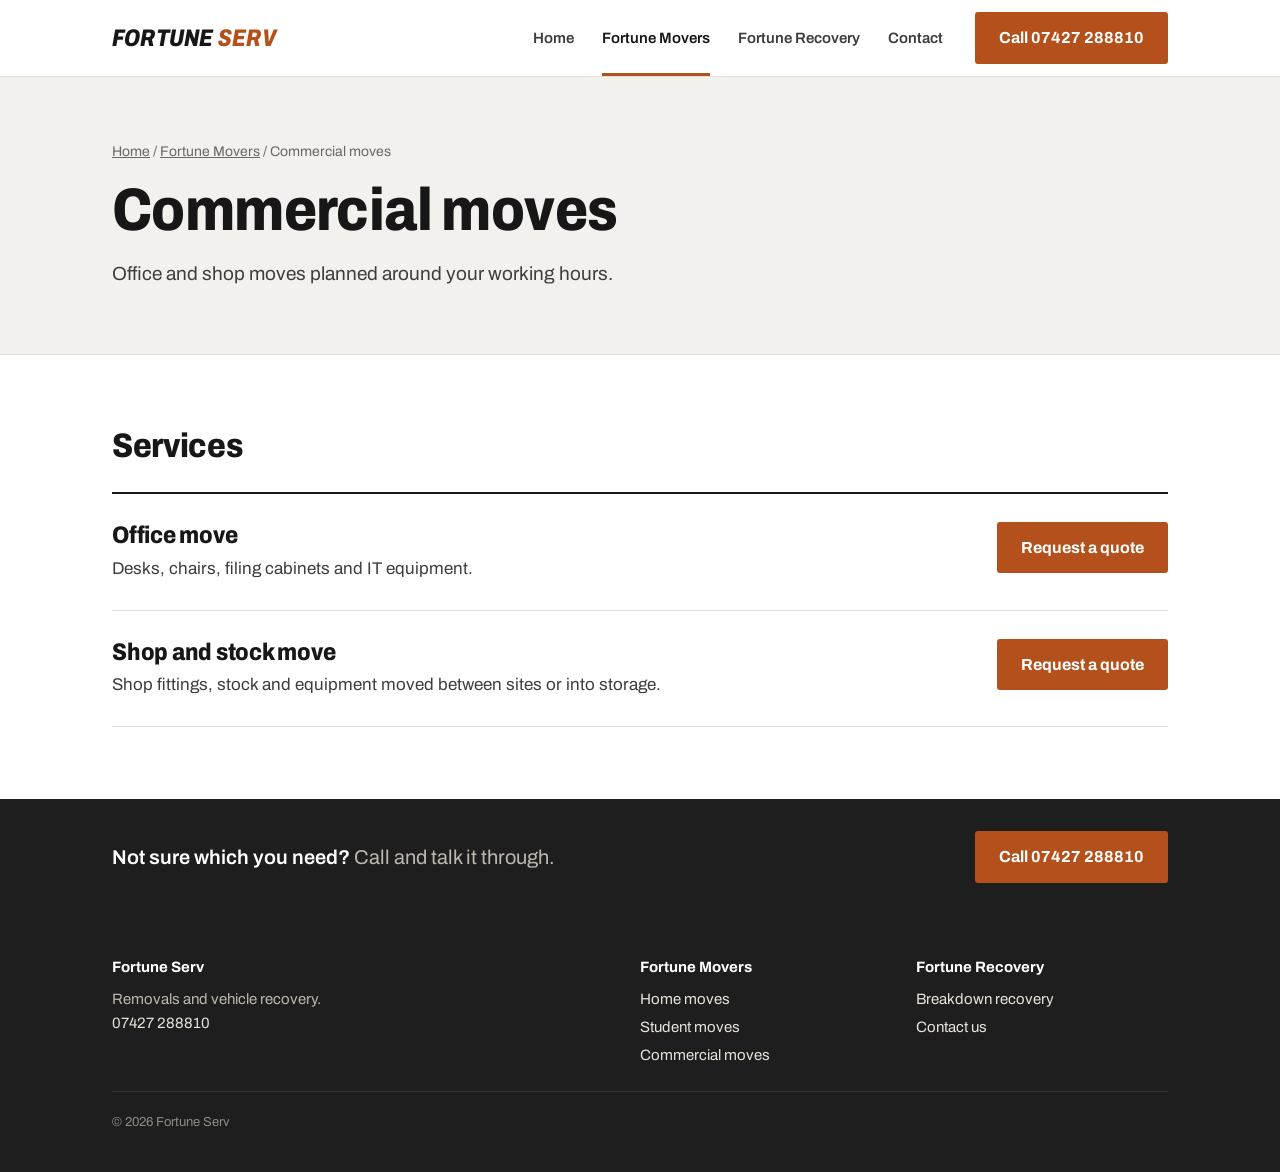
==== commit bc10383b: "Revert to previous light layout (undo banner redesign) Co-Authored-By: Claude Opus 5.5 <noreply@anth" ====
--- a/commercial-moves.html
+++ b/commercial-moves.html
@@ -26,7 +26,7 @@
   </header>
 
   <main>
-    <section class="banner banner-page">
+    <section class="hero hero-plain">
       <div class="wrap">
         <p class="crumbs"><a href="index.html">Home</a> / <a href="movers.html">Fortune Movers</a> / Commercial moves</p>
         <h1>Commercial moves</h1>
@@ -38,22 +38,22 @@
       <div class="wrap">
         <h2 class="section-title">Services</h2>
         <div class="services">
-          <div class="service">
-            <div>
-              <h3>Office move</h3>
-              <p>Desks, chairs, filing cabinets and IT equipment.</p>
-              <!-- To add a photo: <img class="service-photo" src="images/your-photo.jpg" alt="Short description"> -->
-            </div>
-            <a class="btn" href="contact.html?service=Commercial%20move%20-%20Office%20move">Request a quote</a>
+        <div class="service">
+          <div>
+            <h2>Office move</h2>
+            <p>Desks, chairs, filing cabinets and IT equipment.</p>
+            <!-- To add a photo: <img class="service-photo" src="images/your-photo.jpg" alt="Short description"> -->
           </div>
-          <div class="service">
-            <div>
-              <h3>Shop and stock move</h3>
-              <p>Shop fittings, stock and equipment moved between sites or into storage.</p>
-              <!-- To add a photo: <img class="service-photo" src="images/your-photo.jpg" alt="Short description"> -->
-            </div>
-            <a class="btn" href="contact.html?service=Commercial%20move%20-%20Shop%20and%20stock%20move">Request a quote</a>
+          <a class="btn" href="contact.html?service=Commercial%20move%20-%20Office%20move">Request a quote</a>
+        </div>
+        <div class="service">
+          <div>
+            <h2>Shop and stock move</h2>
+            <p>Shop fittings, stock and equipment moved between sites or into storage.</p>
+            <!-- To add a photo: <img class="service-photo" src="images/your-photo.jpg" alt="Short description"> -->
           </div>
+          <a class="btn" href="contact.html?service=Commercial%20move%20-%20Shop%20and%20stock%20move">Request a quote</a>
+        </div>
         </div>
       </div>
     </section>
--- a/css/style.css
+++ b/css/style.css
@@ -7,7 +7,7 @@
   --line: #e2dfda;
   --paper: #ffffff;
   --stone: #f3f1ed;
-  --char: #161616;
+  --char: #1e1e1e;
   --copper: #b4501b;
   --copper-dark: #933f13;
   --wrap: 1120px;
@@ -23,15 +23,10 @@
   line-height: 1.6;
   color: var(--ink);
   background: var(--paper);
-  padding-bottom: 56px; /* room for the mobile call bar */
 }
 
 img { display: block; max-width: 100%; height: auto; }
 a { color: inherit; }
-a:focus-visible, .btn:focus-visible {
-  outline: 3px solid var(--copper);
-  outline-offset: 2px;
-}
 
 h1, h2, h3 {
   font-weight: 800;
@@ -52,9 +47,8 @@
 /* ---------- Header ---------- */
 
 .header {
-  background: var(--char);
-  color: #fff;
-  border-bottom: 3px solid var(--copper);
+  border-bottom: 1px solid var(--line);
+  background: var(--paper);
 }
 .header .wrap {
   display: flex;
@@ -79,31 +73,29 @@
 
 .nav {
   display: flex;
-  gap: 22px;
+  gap: 24px;
   width: 100%;
-  border-top: 1px solid #2c2c2c;
+  overflow-x: auto;
+  border-top: 1px solid var(--line);
 }
 .nav a {
   padding: 12px 0;
   font-size: 15px;
   font-weight: 600;
-  color: #c9c5bf;
+  color: var(--ink-soft);
   text-decoration: none;
   white-space: nowrap;
   border-bottom: 3px solid transparent;
-  margin-bottom: -3px;
-}
-.nav a:hover { color: #fff; }
-.nav a[aria-current="page"] { color: #fff; border-bottom-color: var(--copper); }
-.nav-full { display: none; }
+}
+.nav a:hover { color: var(--ink); }
+.nav a[aria-current="page"] { color: var(--ink); border-bottom-color: var(--copper); }
 
 .header .header-call { display: none; }
 
 @media (min-width: 860px) {
+  .nav { width: auto; border-top: 0; margin-left: auto; gap: 28px; }
   .header .wrap { flex-wrap: nowrap; }
-  .nav { width: auto; border-top: 0; margin-left: auto; gap: 28px; }
-  .nav a { padding: 25px 0 22px; }
-  .nav-full { display: inline; }
+  .nav a { padding: 26px 0 23px; }
   .header .header-call { display: inline-flex; }
 }
 
@@ -113,7 +105,7 @@
   display: inline-flex;
   align-items: center;
   justify-content: center;
-  padding: 14px 24px;
+  padding: 14px 22px;
   border: 2px solid var(--copper);
   border-radius: 3px;
   background: var(--copper);
@@ -126,73 +118,54 @@
   cursor: pointer;
 }
 .btn:hover { background: var(--copper-dark); border-color: var(--copper-dark); }
-.btn-light { background: #fff; border-color: #fff; color: var(--ink); }
-.btn-light:hover { background: #ece9e4; border-color: #ece9e4; }
+.btn:focus-visible, .nav a:focus-visible, a:focus-visible {
+  outline: 3px solid var(--copper);
+  outline-offset: 2px;
+}
 .btn-dark { background: var(--char); border-color: var(--char); }
 .btn-dark:hover { background: #000; border-color: #000; }
-
-/* ---------- Banner ---------- */
-
-.banner {
-  color: #fff;
-  text-align: center;
-  background-color: #6d6862;
-  background-image:
-    radial-gradient(ellipse at center, rgba(0, 0, 0, 0) 30%, rgba(0, 0, 0, 0.55) 100%),
-    url("../images/concrete.jpg");
-  background-size: cover;
-  background-position: center;
-}
-.banner .wrap { padding-top: 32px; padding-bottom: 48px; }
-.banner-logo {
-  width: min(680px, 100%);
-  margin: 0 auto;
-}
-.banner-logo-sm { width: min(500px, 100%); }
-.banner-tag {
-  margin-top: 4px;
-  font-size: 15px;
-  font-weight: 700;
-  letter-spacing: 0.16em;
-  text-transform: uppercase;
-  text-shadow: 0 1px 3px rgba(0, 0, 0, 0.6);
-}
-.banner-actions {
-  display: flex;
-  flex-wrap: wrap;
-  justify-content: center;
-  gap: 12px;
-  margin-top: 24px;
-}
-.banner-actions .btn { min-width: 210px; }
-
-.banner-call {
-  margin-top: 4px;
-  text-shadow: 0 2px 6px rgba(0, 0, 0, 0.6);
-}
-.banner-call h1 { font-size: clamp(30px, 6vw, 44px); }
-.banner-call a {
-  display: inline-block;
-  margin-top: 4px;
-  font-size: clamp(34px, 7vw, 54px);
-  font-weight: 800;
-  font-stretch: 88%;
-  text-decoration: none;
-}
-
-/* Shorter banner with a page title, for inner pages */
-.banner-page {
-  text-align: left;
-  background-image:
-    linear-gradient(rgba(18, 18, 18, 0.62), rgba(18, 18, 18, 0.62)),
-    url("../images/concrete.jpg");
-}
-.banner-page .wrap { padding-top: 44px; padding-bottom: 48px; }
-.banner-page h1 { font-size: clamp(34px, 6vw, 52px); }
-.banner-page .lede { margin-top: 10px; max-width: 36em; font-size: 19px; color: #e4e0da; }
-.crumbs { margin-bottom: 12px; font-size: 14px; color: #cfcac3; }
-.crumbs a { color: #cfcac3; }
-.crumbs a:hover { color: #fff; }
+.btn-ghost { background: transparent; color: var(--ink); border-color: var(--ink); }
+.btn-ghost:hover { background: var(--ink); color: #fff; border-color: var(--ink); }
+
+/* ---------- Hero ---------- */
+
+.hero {
+  background: var(--stone);
+  border-bottom: 1px solid var(--line);
+}
+.hero .wrap {
+  display: grid;
+  gap: 32px;
+  padding-top: 40px;
+  padding-bottom: 40px;
+}
+.hero h1 { font-size: clamp(36px, 7vw, 60px); }
+.hero .lede {
+  margin-top: 16px;
+  max-width: 34em;
+  font-size: 19px;
+  color: var(--ink-soft);
+}
+.hero .actions { display: flex; flex-wrap: wrap; gap: 12px; margin-top: 28px; }
+.hero-img { width: 100%; border: 1px solid #d4d0c9; }
+
+@media (min-width: 860px) {
+  .hero .wrap {
+    grid-template-columns: 1fr 1fr;
+    align-items: center;
+    gap: 56px;
+    padding-top: 64px;
+    padding-bottom: 64px;
+  }
+}
+
+.crumbs {
+  margin-bottom: 14px;
+  font-size: 14px;
+  color: var(--muted);
+}
+.crumbs a { color: var(--muted); }
+.crumbs a:hover { color: var(--ink); }
 
 /* ---------- Sections ---------- */
 
@@ -201,8 +174,9 @@
   .section { padding: 72px 0; }
 }
 .section-title { font-size: clamp(26px, 4vw, 34px); }
-
-/* Home: the two businesses */
+.section-intro { margin-top: 8px; color: var(--muted); max-width: 40em; }
+
+/* Two-way split on the home page */
 .split {
   display: grid;
   margin-top: 28px;
@@ -229,7 +203,7 @@
   .split-item + .split-item { border-top: 0; }
 }
 
-/* Three-column rows (move types, recovery checklist) */
+/* Movers: three move types */
 .types {
   display: grid;
   margin-top: 28px;
@@ -262,7 +236,7 @@
   padding: 28px 0;
   border-bottom: 1px solid var(--line);
 }
-.service h3 { font-size: 24px; }
+.service h2 { font-size: 24px; }
 .service p { margin-top: 6px; color: var(--ink-soft); max-width: 40em; }
 .service .btn { justify-self: start; }
 .service-photo { margin-top: 16px; max-width: 520px; border: 1px solid var(--line); }
@@ -272,7 +246,10 @@
 }
 
 /* Call strip */
-.callout { background: var(--char); color: #fff; }
+.callout {
+  background: var(--char);
+  color: #fff;
+}
 .callout .wrap {
   display: flex;
   flex-wrap: wrap;
@@ -285,9 +262,25 @@
 .callout p { font-size: 20px; font-weight: 600; }
 .callout p span { color: #bdb8b0; font-weight: 400; }
 
+/* Recovery */
+.phone-big {
+  display: inline-block;
+  margin-top: 8px;
+  font-size: clamp(34px, 7vw, 52px);
+  font-weight: 800;
+  font-stretch: 88%;
+  color: var(--copper);
+  text-decoration: none;
+  letter-spacing: 0.01em;
+}
+.phone-big:hover { color: var(--copper-dark); }
+
 /* ---------- Contact ---------- */
 
-.contact { display: grid; gap: 40px; }
+.contact {
+  display: grid;
+  gap: 40px;
+}
 @media (min-width: 860px) {
   .contact { grid-template-columns: 1fr 1.5fr; gap: 72px; }
 }
@@ -349,13 +342,17 @@
   padding-top: 40px;
   padding-bottom: 40px;
 }
-.footer h4 { margin-bottom: 8px; color: #fff; font-size: 15px; }
+.footer h4 {
+  margin-bottom: 8px;
+  color: #fff;
+  font-size: 15px;
+}
 .footer ul { list-style: none; }
 .footer li { margin-top: 4px; }
 .footer a { color: #e8e4dd; text-decoration: none; }
 .footer a:hover { color: #fff; text-decoration: underline; }
 .footer .legal {
-  border-top: 1px solid #2e2e2e;
+  border-top: 1px solid #333;
   padding-top: 20px;
   font-size: 13px;
   color: #8f8a83;
@@ -373,6 +370,7 @@
   right: 0;
   bottom: 0;
   z-index: 20;
+  display: block;
   padding: 14px 16px calc(14px + env(safe-area-inset-bottom));
   background: var(--copper);
   color: #fff;
@@ -380,7 +378,14 @@
   font-weight: 700;
   text-decoration: none;
 }
+body { padding-bottom: 56px; }
 @media (min-width: 860px) {
   .callbar { display: none; }
   body { padding-bottom: 0; }
 }
+
+.hero-plain .wrap { display: block; }
+.nav-full { display: none; }
+@media (min-width: 860px) {
+  .nav-full { display: inline; }
+}
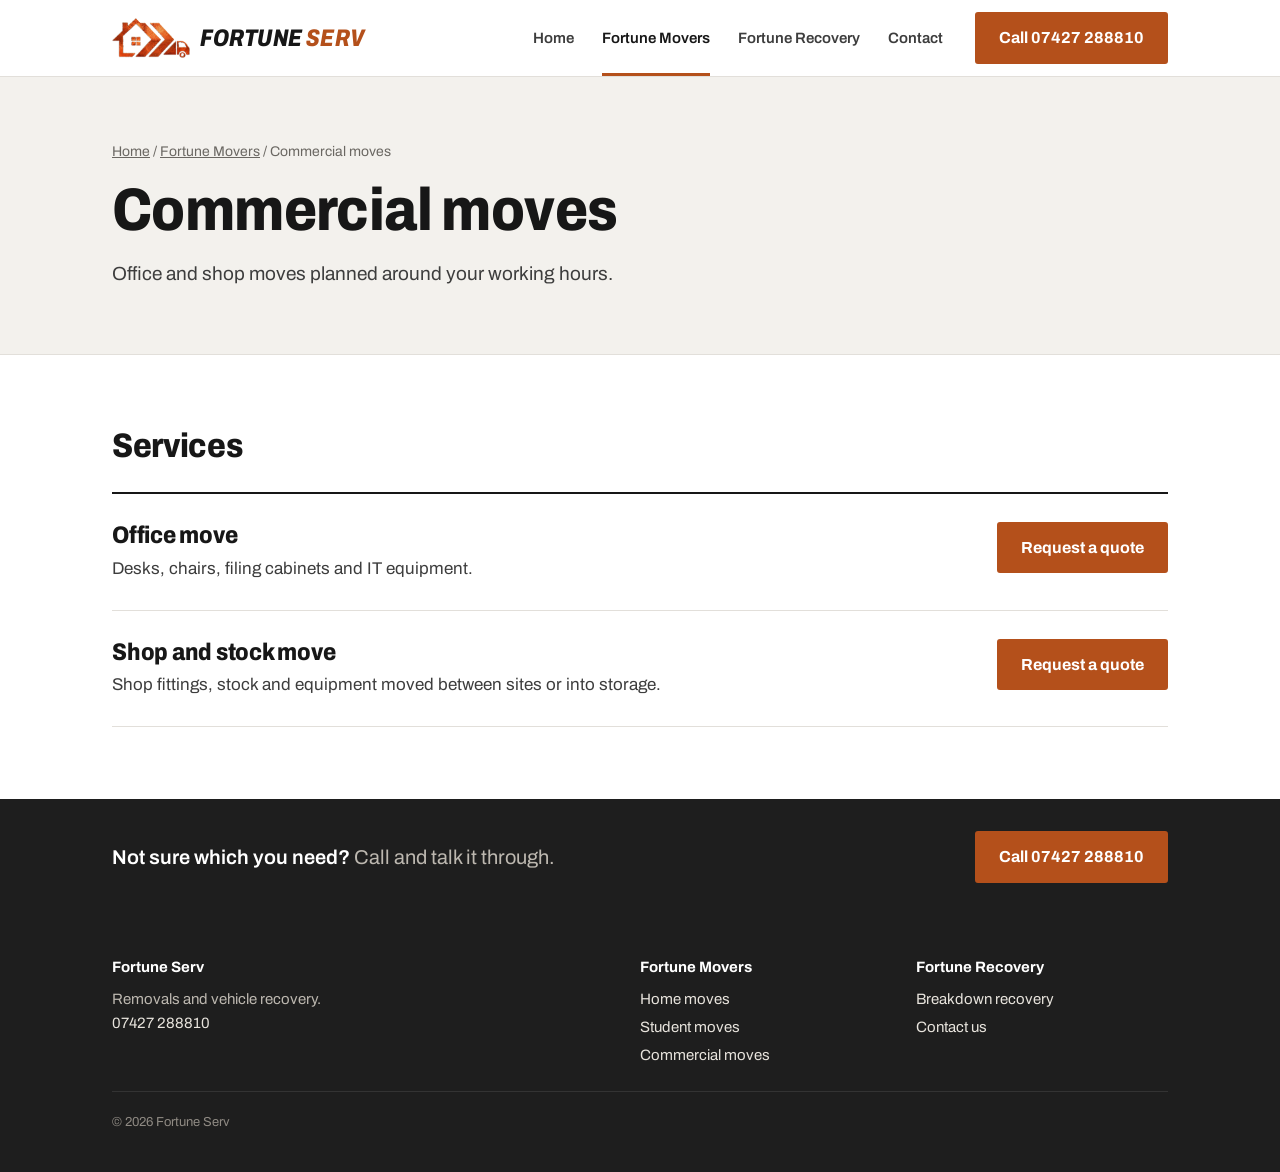
==== commit 942545cd: "Add logo symbol next to the company name in the header Co-Authored-By: Claude Opus 5.5 <noreply@anth" ====
--- a/commercial-moves.html
+++ b/commercial-moves.html
@@ -14,7 +14,7 @@
 <body>
   <header class="header">
     <div class="wrap">
-      <a class="wordmark" href="index.html">Fortune <b>Serv</b></a>
+      <a class="wordmark" href="index.html"><img src="images/logo-mark.png" width="235" height="120" alt=""><span>Fortune <b>Serv</b></span></a>
       <nav class="nav" aria-label="Main">
         <a href="index.html">Home</a>
         <a href="movers.html" aria-current="page"><span class="nav-full">Fortune </span>Movers</a>
--- a/css/style.css
+++ b/css/style.css
@@ -59,8 +59,10 @@
 }
 
 .wordmark {
-  display: inline-block;
-  padding: 16px 0;
+  display: inline-flex;
+  align-items: center;
+  gap: 10px;
+  padding: 14px 0;
   text-decoration: none;
   font-weight: 800;
   font-stretch: 80%;
@@ -70,6 +72,10 @@
   text-transform: uppercase;
 }
 .wordmark b { color: var(--copper); font-weight: 800; }
+.wordmark img { width: auto; height: 34px; }
+@media (min-width: 860px) {
+  .wordmark img { height: 40px; }
+}
 
 .nav {
   display: flex;
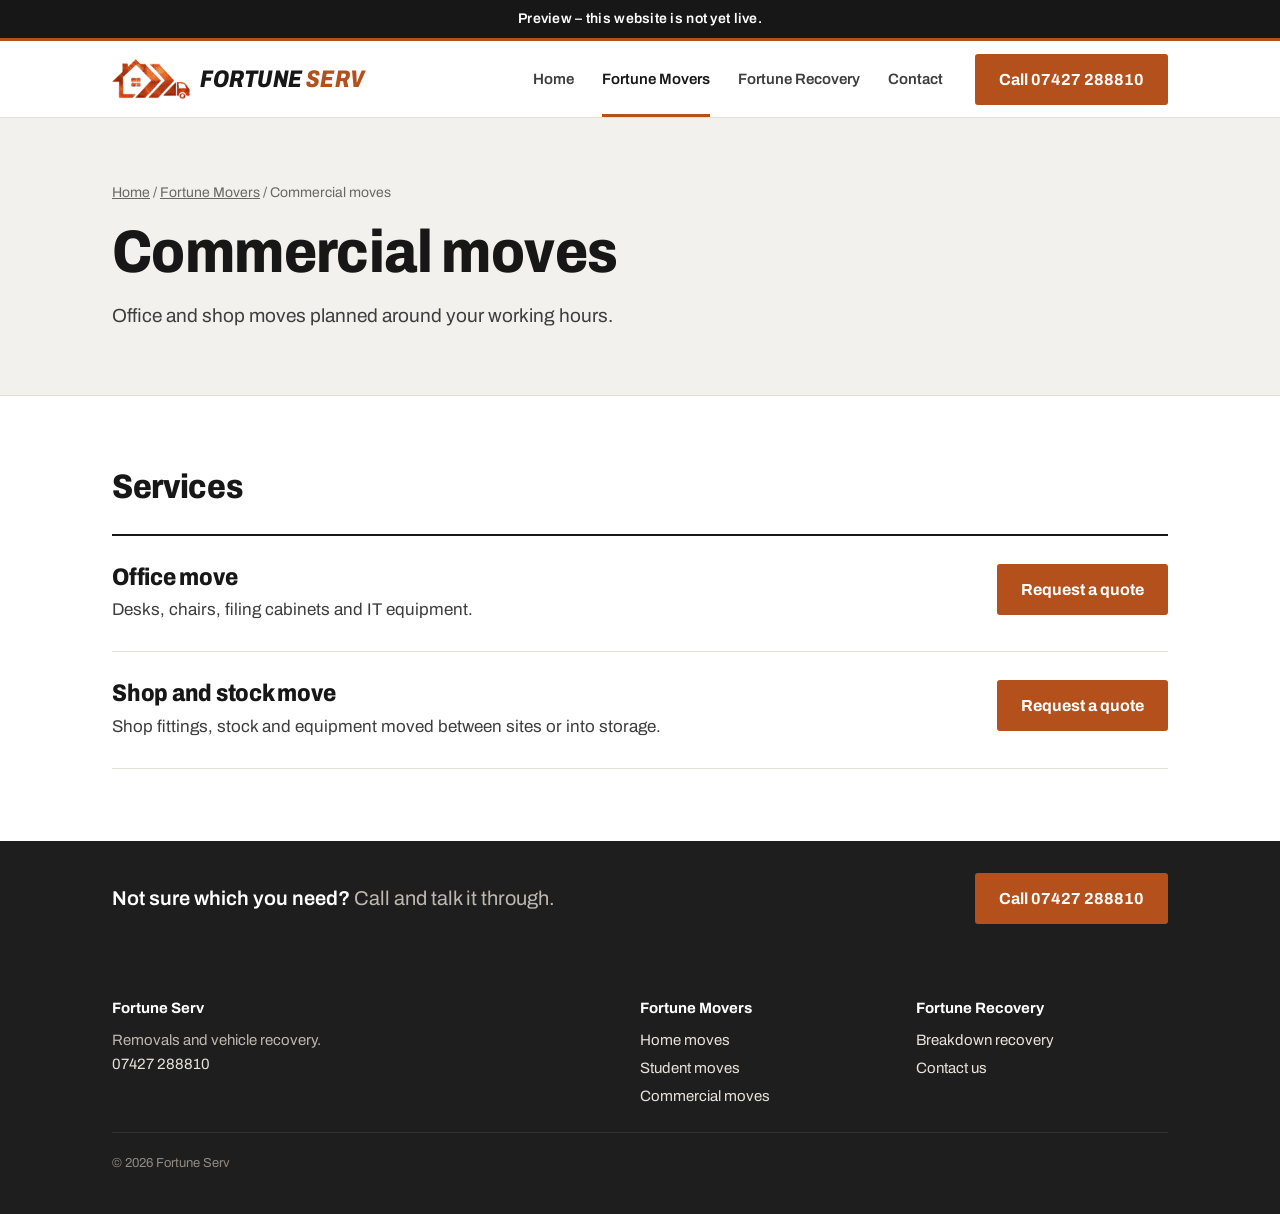
==== commit f9cbfda6: "Add preview bar and noindex until the site is handed over Co-Authored-By: Claude Opus 5.5 <noreply@a" ====
--- a/commercial-moves.html
+++ b/commercial-moves.html
@@ -3,6 +3,7 @@
 <head>
   <meta charset="utf-8">
   <meta name="viewport" content="width=device-width, initial-scale=1">
+  <meta name="robots" content="noindex, nofollow"><!-- PREVIEW: remove when live -->
   <title>Commercial Moves | Fortune Movers</title>
   <meta name="description" content="Commercial removals from Fortune Movers: office moves, shop and stock moves.">
   <link rel="icon" href="images/favicon.svg" type="image/svg+xml">
@@ -12,6 +13,9 @@
   <link rel="stylesheet" href="css/style.css">
 </head>
 <body>
+  <!-- PREVIEW: remove this bar when the site goes live -->
+  <div class="preview-bar">Preview &ndash; this website is not yet live.</div>
+
   <header class="header">
     <div class="wrap">
       <a class="wordmark" href="index.html"><img src="images/logo-mark.png" width="235" height="120" alt=""><span>Fortune <b>Serv</b></span></a>
--- a/css/style.css
+++ b/css/style.css
@@ -395,3 +395,15 @@
 @media (min-width: 860px) {
   .nav-full { display: inline; }
 }
+
+/* PREVIEW: remove when the site goes live */
+.preview-bar {
+  background: #171717;
+  color: #fff;
+  text-align: center;
+  font-size: 14px;
+  font-weight: 600;
+  letter-spacing: 0.02em;
+  padding: 8px 16px;
+  border-bottom: 3px solid var(--copper);
+}
